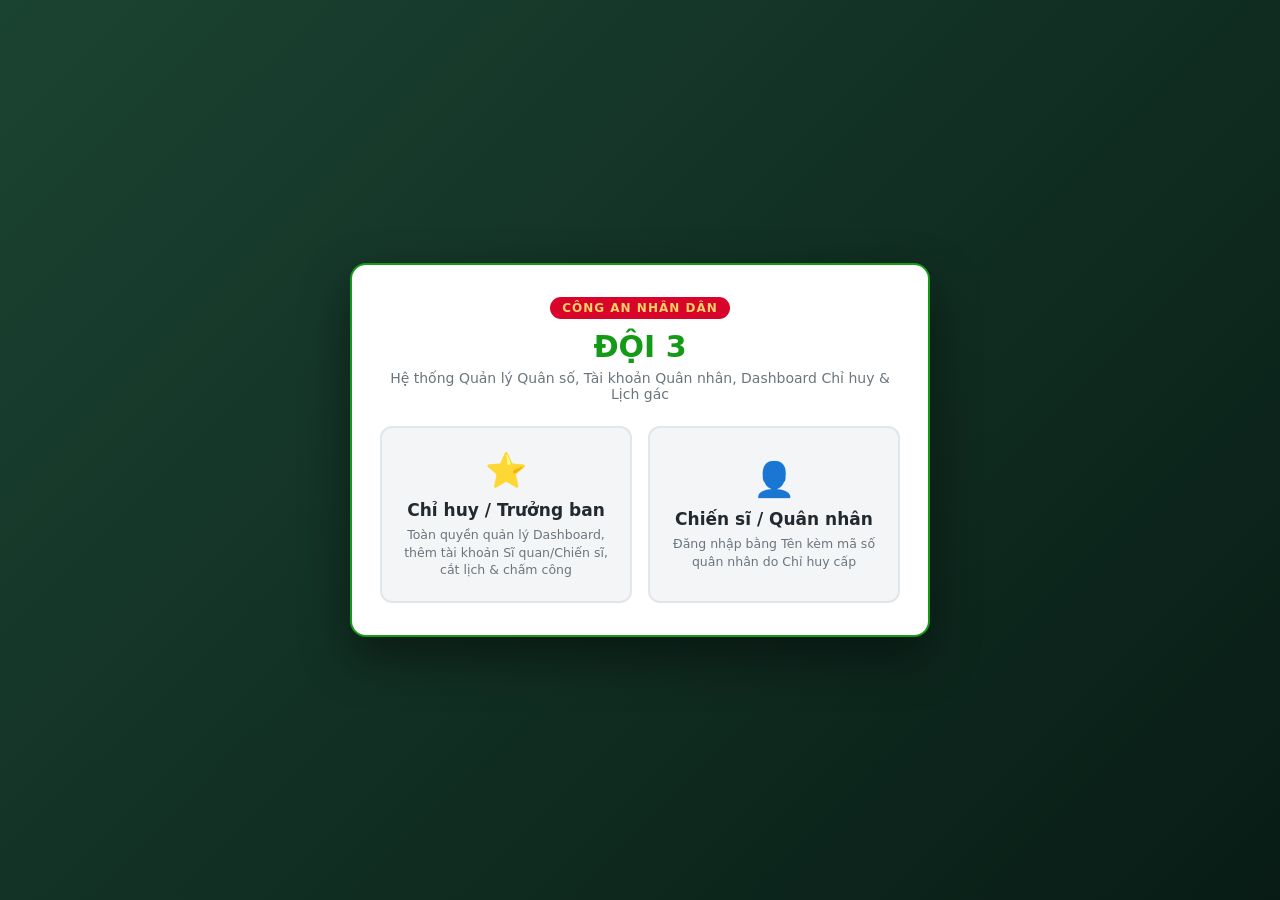
==== lich-gac-project/ban-giao.html @ 52bc806f "feat: sao luu tu dong, kiem tra du lieu, so ban giao, thong ke thang, PDF A4 va giu vang mat khi cat" ====
<!DOCTYPE html>
<html lang="vi">
<head>
  <meta charset="utf-8">
  <meta name="viewport" content="width=device-width, initial-scale=1, viewport-fit=cover">
  <title>Sổ Bàn Giao Trực Ban - ĐỘI 3 </title>
  <link rel="stylesheet" href="css/style.css">
  <style>
    @page { size: A4 portrait; margin: 12mm; }
    @media print {
      #handoverFormCard { display: none !important; }
      #handoverPrintArea { box-shadow: none; border: 0; padding: 0; }
      #handoverPrintArea table { width: 100%; }
    }
  </style>
</head>
<body>
<!-- TOP GREEN BAR -->
<header class="top-navbar">
  <div class="brand-group">
    <span class="brand-logo">ĐỘI 3</span>
    <span class="brand-title"> HỆ THỐNG LẬP LỊCH</span>
  </div>
  <form class="search-box" onsubmit="executeGlobalSearch(event)">
    <span>🔍</span>
    <input type="text" id="globalSearchInput" placeholder="Tìm chiến sĩ (VD: Bùi Văn Hùng, CS01) hoặc ca gác (VD: Ca 1)...">
    <button type="submit">Tìm kiếm</button>
  </form>
  <div class="top-actions">
    <button class="icon-btn-top" onclick="window.location.href='so-truc.html'" title="Yêu cầu đổi ca">
      🔔 Đổi ca <span id="pendingSwapCount" class="notif-badge">0</span>
    </button>
    <button class="icon-btn-top" id="btnChangePassTop" onclick="openPasswordModal()" title="Đổi mật khẩu Chỉ huy">🔑 Mật khẩu</button>
    <span id="roleBadge" class="role-pill"></span>
    <button class="btn-top-logout" onclick="logout()">Đăng xuất</button>
  </div>
</header>

<!-- SUB HEADER BAR -->
<div class="sub-navbar">
  <div class="sub-nav-left">
    <div class="widget-tag"><span class="plus">+</span> ĐỘI 3</div>
    <div class="active-module-title">SỔ BÀN GIAO TRỰC BAN</div>
  </div>
  <div>
    <label for="handoverDate" style="font-size:13px;font-weight:600;color:#555;margin-right:6px;">Ngày bàn giao:</label>
    <input type="date" id="handoverDate" onchange="renderHandover()">
  </div>
</div>

<!-- MODAL ĐỔI MẬT KHẨU CHỈ HUY -->
<div id="passwordModal" class="modal-backdrop">
  <div class="modal-card">
    <div class="modal-head">
      <h3>🔑 Đổi mật khẩu tài khoản Chỉ huy</h3>
      <button class="sec" onclick="closePasswordModal()">✕</button>
    </div>
    <form onsubmit="saveNewCommanderPassword(event)">
      <div class="form-group">
        <label>Tài khoản Chỉ huy cần đổi (chihuy / truongban / admin)</label>
        <input type="text" id="cpUser" value="chihuy" required>
      </div>
      <div class="form-group">
        <label>Mật khẩu hiện tại</label>
        <input type="password" id="cpOld" required>
      </div>
      <div class="form-group">
        <label>Mật khẩu mới</label>
        <input type="password" id="cpNew" required>
      </div>
      <div class="login-actions">
        <button type="button" class="sec" onclick="closePasswordModal()">Hủy</button>
        <button type="submit" class="pri">Lưu mật khẩu mới</button>
      </div>
    </form>
  </div>
</div>

<div class="app-shell">
  <aside class="left-sidebar">
    <a href="dashboard.html" class="side-link" id="navDash"><span class="side-icon">📊</span><span>Màn hình Dashboard</span></a>
    <a href="quan-ly-tai-khoan.html" class="side-link" id="navAccounts"><span class="side-icon">👥</span><span>Quản lý Tài khoản</span></a>
    <a href="quan-ly-lich.html" class="side-link" id="navManage"><span class="side-icon">📋</span><span>Quản lý lập lịch</span></a>
    <a href="lich-gac.html" class="side-link" id="navView"><span class="side-icon">📄</span><span>Trang hiển thị lịch gác</span></a>
    <a href="cham-cong.html" class="side-link" id="navMonthly"><span class="side-icon">🗓️</span><span>Bảng chấm công tháng</span></a>
    <a href="so-truc.html" class="side-link" id="navLog"><span class="side-icon">🔄</span><span>Đăng ký & Duyệt đổi ca</span></a>
    <a href="ban-giao.html" class="side-link active" id="navHandover"><span class="side-icon">📒</span><span>Sổ bàn giao trực ban</span></a>
    <a href="tim-kiem.html" class="side-link" id="navSearch"><span class="side-icon">🔍</span><span>Tra cứu Chiến sĩ & Ca gác</span></a>
  </aside>

  <main class="main-workspace">
    <!-- BIỂU MẪU GHI SỔ BÀN GIAO -->
    <section class="card no-print" id="handoverFormCard" style="margin-bottom:14px;">
      <h2>📝 Ghi nhận bàn giao trực ban</h2>
      <p class="sub" style="margin-top:0;">
        Ghi lại nội dung bàn giao giữa các ca trực: tình hình đơn vị, vũ khí trang bị, tài liệu, người vắng mặt và các việc cần theo dõi.
      </p>
      <form onsubmit="submitHandover(event)">
        <div class="two">
          <div class="form-group">
            <label>Ca bàn giao</label>
            <select id="handoverCa">
              <option value="">— Cả ngày / Không theo ca —</option>
              <option value="1">Ca 1</option>
              <option value="2">Ca 2</option>
              <option value="3">Ca 3</option>
              <option value="4">Ca 4</option>
            </select>
          </div>
          <div class="form-group">
            <label>Trạng thái</label>
            <select id="handoverStatus">
              <option value="done">✅ Đã bàn giao</option>
              <option value="pending">⏳ Chờ xử lý</option>
            </select>
          </div>
          <div class="form-group">
            <label>Người bàn giao</label>
            <input type="text" id="handoverFrom" list="dlHandoverNames" placeholder="VD: Đ/c Bùi Văn Hùng">
          </div>
          <div class="form-group">
            <label>Người nhận bàn giao</label>
            <input type="text" id="handoverTo" list="dlHandoverNames" placeholder="VD: Đ/c Trần Văn Hiệp">
          </div>
        </div>
        <div class="form-group">
          <label>Nội dung bàn giao</label>
          <textarea id="handoverContent" rows="4" maxlength="2000" placeholder="VD: Quân số đủ, vũ khí trang bị đầy đủ; đồng chí CS01 vắng có phép; cần kiểm tra lại camera vọng x10..." required></textarea>
        </div>
        <div class="login-actions" style="justify-content:flex-start;">
          <button type="submit" class="pri">💾 Lưu nội dung bàn giao</button>
          <button type="button" class="sec" onclick="window.print()">🖨 In sổ bàn giao</button>
        </div>
      </form>
      <datalist id="dlHandoverNames"></datalist>
    </section>

    <!-- KHU VỰC IN -->
    <section class="card" id="handoverPrintArea">
      <div class="military-print-header">
        <div>
          <b>ĐỘI 3 - TRUNG ĐOÀN 375</b><br>
          BỘ TƯ LỆNH CẢNH VỆ - BỘ CÔNG AN
        </div>
        <div>
          <b>SỔ BÀN GIAO TRỰC BAN</b><br>
          <span id="handoverPrintDate"></span>
        </div>
      </div>
      <h2 class="no-print" style="margin-top:0;">📒 Nội dung bàn giao trong ngày</h2>
      <p class="sub no-print" id="handoverSummary" style="margin-top:0;"></p>
      <div id="handoverList"></div>
      <div class="military-print-footer">
        <div>
          <b>Người bàn giao</b><br><br><br>
          <i>(Ký, ghi rõ họ tên)</i>
        </div>
        <div>
          <b>Người nhận bàn giao</b><br><br><br>
          <i>(Ký, ghi rõ họ tên)</i>
        </div>
        <div>
          <b>Chỉ huy Đội 3</b><br><br><br>
          <i>(Ký, ghi rõ họ tên)</i>
        </div>
      </div>
    </section>
  </main>
</div>

<script src="js/config.js"></script>
<script src="js/storage.js"></script>
<script>
  function initHandoverPage() {
    loadStorage();
    if (!requireRole()) return;
    updateTopBarShared();
    const dateEl = document.getElementById("handoverDate");
    dateEl.value = fmtDate(new Date());

    const all = [...parseNames(S.officers), ...parseNames(S.soldiers)];
    const dl = document.getElementById("dlHandoverNames");
    dl.innerHTML = "";
    all.forEach(n => {
      const o = document.createElement("option");
      o.value = n;
      dl.appendChild(o);
    });

    renderHandover();
  }

  function handoverStatusLabel(status) {
    return status === "pending"
      ? '<span style="color:#e65100;font-weight:bold;">⏳ Chờ xử lý</span>'
      : '<span style="color:#2e7d32;font-weight:bold;">✅ Đã bàn giao</span>';
  }

  function renderHandover() {
    const dateEl = document.getElementById("handoverDate");
    const holder = document.getElementById("handoverList");
    const summary = document.getElementById("handoverSummary");
    const printDate = document.getElementById("handoverPrintDate");
    if (!dateEl || !holder) return;

    const dateStr = dateEl.value || fmtDate(new Date());
    if (printDate) printDate.textContent = "Ngày " + vnFormat(dateStr);

    const list = getHandoverNotes(dateStr).slice().sort((a, b) =>
      String(a.ca || "0").localeCompare(String(b.ca || "0")) ||
      String(a.createdAt || "").localeCompare(String(b.createdAt || ""))
    );

    if (!list.length) {
      holder.innerHTML = '<p class="empty">Chưa có nội dung bàn giao nào cho ngày này.</p>';
      if (summary) summary.textContent = "Chưa có nội dung bàn giao.";
      return;
    }

    const pending = list.filter(x => x.status === "pending").length;
    if (summary) {
      summary.innerHTML = `Ngày <b>${vnFormat(dateStr)}</b> · ${list.length} nội dung · ` +
        (pending ? `<span style="color:#e65100;">${pending} việc chờ xử lý</span>` : `<span style="color:#2e7d32;">Đã xử lý xong</span>`);
    }

    const canEdit = getCurrentRole() === "commander";
    holder.innerHTML = `<div class="scroll"><table>
      <thead>
        <tr>
          <th style="width:44px;">STT</th>
          <th style="width:64px;">Ca</th>
          <th style="width:150px;">Người bàn giao</th>
          <th style="width:150px;">Người nhận</th>
          <th>Nội dung</th>
          <th style="width:110px;">Trạng thái</th>
          <th class="no-print" style="width:64px;">Xóa</th>
        </tr>
      </thead>
      <tbody>
        ${list.map((n, i) => `<tr>
          <td style="text-align:center;">${i + 1}</td>
          <td style="text-align:center;">${n.ca ? "Ca " + escHTML(n.ca) : "—"}</td>
          <td>${escHTML(n.from || "—")}</td>
          <td>${escHTML(n.to || "—")}</td>
          <td style="white-space:pre-wrap;">${escHTML(n.content)}</td>
          <td style="text-align:center;">${handoverStatusLabel(n.status)}</td>
          <td class="no-print" style="text-align:center;">
            ${canEdit ? `<button class="chip-remove" title="Xóa dòng bàn giao" onclick="removeHandover('${escHTML(n.id)}')">×</button>` : "—"}
          </td>
        </tr>`).join("")}
      </tbody>
    </table></div>`;
  }

  function submitHandover(ev) {
    ev.preventDefault();
    if (getCurrentRole() !== "commander") {
      alert("Chỉ có Chỉ huy / Trưởng ban mới được ghi sổ bàn giao!");
      return;
    }
    const res = addHandoverNote({
      date: document.getElementById("handoverDate").value,
      ca: document.getElementById("handoverCa").value,
      from: document.getElementById("handoverFrom").value,
      to: document.getElementById("handoverTo").value,
      content: document.getElementById("handoverContent").value,
      status: document.getElementById("handoverStatus").value
    });
    if (!res.ok) {
      alert("❌ " + res.error);
      return;
    }
    document.getElementById("handoverContent").value = "";
    renderHandover();
    alert("✅ Đã lưu nội dung bàn giao!");
  }

  function removeHandover(id) {
    if (getCurrentRole() !== "commander") {
      alert("Chỉ có Chỉ huy / Trưởng ban mới được xóa nội dung bàn giao!");
      return;
    }
    if (!confirm("Xóa dòng bàn giao này?")) return;
    const dateStr = document.getElementById("handoverDate").value || fmtDate(new Date());
    const res = deleteHandoverNote(dateStr, id);
    if (!res.ok) {
      alert("❌ " + res.error);
      return;
    }
    renderHandover();
  }

  window.onload = initHandoverPage;
</script>
</body>
</html>
---- lich-gac-project/css/style.css ----
:root {
  box-sizing: border-box;
  --primary-green: #149a16;
  --primary-green-dark: #0f7a11;
  --bg: #f3f5f7;
  --surface: #ffffff;
  --text: #22292f;
  --muted: #6c757d;
  --line: #e2e6ea;
  --accent: #149a16;
  --onacc: #ffffff;
  --hl: #e8f5e9;
  --bad: #d93025;
  --badbg: #fce8e6;
  --blue: #0066ff;
  --orange: #ff6600;
  --teal: #00cc88;
}

* { box-sizing: border-box; }
body {
  margin: 0;
  background: var(--bg);
  color: var(--text);
  font-family: system-ui, -apple-system, "Segoe UI", Roboto, sans-serif;
  min-height: 100vh;
}

/* ==================== TOP GREEN NAVBAR ==================== */
.top-navbar {
  height: 54px;
  background: var(--primary-green);
  color: #fff;
  display: flex;
  align-items: center;
  justify-content: space-between;
  padding: 0 18px;
  position: sticky;
  top: 0;
  z-index: 1000;
  box-shadow: 0 2px 6px rgba(0,0,0,0.12);
  gap: 12px;
}
.brand-group {
  display: flex;
  align-items: center;
  gap: 10px;
  flex-shrink: 0;
}
.brand-logo {
  background: #fff;
  color: var(--primary-green);
  font-weight: 900;
  font-size: 14px;
  padding: 4px 8px;
  border-radius: 6px;
}
.brand-title {
  font-size: 15px;
  font-weight: 700;
  white-space: nowrap;
}
.search-box {
  background: rgba(255,255,255,0.22);
  border-radius: 6px;
  padding: 4px 6px 4px 12px;
  width: 380px;
  max-width: 100%;
  display: flex;
  align-items: center;
  gap: 6px;
}
.search-box input {
  background: transparent;
  border: none;
  color: #fff;
  width: 100%;
  font-size: 13px;
  outline: none;
}
.search-box input::placeholder { color: rgba(255,255,255,0.85); }
.search-box button {
  background: #fff;
  color: var(--primary-green);
  border: none;
  padding: 5px 10px;
  border-radius: 4px;
  font-weight: 700;
  font-size: 12px;
  cursor: pointer;
  flex-shrink: 0;
}
.top-actions {
  display: flex;
  align-items: center;
  gap: 8px;
  flex-shrink: 0;
}
.icon-btn-top {
  background: rgba(0,0,0,0.18);
  color: #fff;
  border: none;
  padding: 6px 10px;
  border-radius: 6px;
  font-size: 12.5px;
  font-weight: 600;
  cursor: pointer;
  position: relative;
}
.icon-btn-top:hover { background: rgba(0,0,0,0.3); }
.notif-badge {
  background: #ff3b30;
  color: #fff;
  border-radius: 999px;
  padding: 1px 6px;
  font-size: 11px;
  font-weight: 800;
  margin-left: 4px;
}
.role-pill {
  background: rgba(0,0,0,0.2);
  padding: 5px 10px;
  border-radius: 999px;
  font-size: 12px;
  font-weight: 600;
}
.btn-top-logout {
  background: #fff;
  color: var(--primary-green);
  border: none;
  padding: 6px 10px;
  border-radius: 6px;
  font-weight: 700;
  font-size: 12px;
  cursor: pointer;
}

/* ==================== SUB HEADER BAR ==================== */
.sub-navbar {
  min-height: 44px;
  background: var(--surface);
  border-bottom: 1px solid var(--line);
  display: flex;
  align-items: center;
  justify-content: space-between;
  padding: 6px 20px;
  font-size: 13px;
  flex-wrap: wrap;
  gap: 10px;
}
.sub-nav-left {
  display: flex;
  align-items: center;
  gap: 14px;
}
.widget-tag {
  display: flex;
  align-items: center;
  gap: 6px;
  color: var(--muted);
  font-weight: 600;
}
.widget-tag span.plus {
  display: inline-flex;
  align-items: center;
  justify-content: center;
  width: 20px;
  height: 20px;
  border-radius: 50%;
  border: 1.5px solid var(--primary-green);
  color: var(--primary-green);
  font-weight: bold;
}
.active-module-title {
  color: var(--primary-green);
  font-weight: 700;
  text-transform: uppercase;
  border-left: 1px solid var(--line);
  padding-left: 14px;
}

/* ==================== APP SHELL WITH LEFT SIDEBAR ==================== */
.app-shell {
  display: flex;
  min-height: calc(100vh - 98px);
}
.left-sidebar {
  width: 235px;
  background: var(--surface);
  border-right: 1px solid var(--line);
  padding: 14px 10px;
  display: flex;
  flex-direction: column;
  gap: 5px;
  flex-shrink: 0;
}
.side-link {
  display: flex;
  align-items: center;
  gap: 10px;
  padding: 10px 12px;
  border-radius: 8px;
  text-decoration: none;
  color: var(--text);
  font-size: 13.5px;
  font-weight: 600;
  transition: all 0.15s ease;
  border: 1px solid transparent;
}
.side-link:hover {
  background: var(--hl);
  color: var(--primary-green);
}
.side-link.active {
  background: var(--hl);
  color: var(--primary-green);
  border-color: #c8e6c9;
  font-weight: 700;
}
.side-icon {
  font-size: 17px;
  width: 22px;
  text-align: center;
}

.main-workspace {
  flex: 1;
  padding: 18px 20px 36px;
  overflow-x: hidden;
}

/* ==================== DASHBOARD GRID LAYOUT ==================== */
.dash-top-row {
  display: grid;
  grid-template-columns: 1.35fr 1fr 0.95fr;
  gap: 16px;
  margin-bottom: 16px;
}
@media (max-width: 1100px) {
  .dash-top-row { grid-template-columns: 1fr; }
}
.kpi-grid-6 {
  display: grid;
  grid-template-columns: repeat(3, 1fr);
  gap: 12px;
}
@media (max-width: 680px) {
  .kpi-grid-6 { grid-template-columns: repeat(2, 1fr); }
}
.kpi-card {
  background: var(--surface);
  border: 1px solid var(--line);
  border-radius: 6px;
  padding: 18px 10px;
  text-align: center;
  box-shadow: 0 1px 3px rgba(0,0,0,0.03);
  display: flex;
  flex-direction: column;
  align-items: center;
  justify-content: center;
}
.kpi-star {
  width: 26px;
  height: 26px;
  border-radius: 50%;
  display: inline-flex;
  align-items: center;
  justify-content: center;
  color: #fff;
  font-size: 13px;
  margin-bottom: 8px;
}
.kpi-star.green { background: #188038; }
.kpi-star.blue { background: #0052cc; }
.kpi-star.orange { background: #e65100; }

.kpi-num { font-size: 25px; font-weight: 700; line-height: 1.2; margin-bottom: 5px; }
.kpi-num.green { color: #188038; }
.kpi-num.blue { color: #0052cc; }
.kpi-num.orange { color: #e65100; }

.kpi-label { font-size: 11px; font-weight: 600; text-transform: uppercase; }
.kpi-label.green { color: #188038; }
.kpi-label.blue { color: #0052cc; }
.kpi-label.orange { color: #e65100; }

.dash-panel {
  background: var(--surface);
  border: 1px solid var(--line);
  border-radius: 6px;
  display: flex;
  flex-direction: column;
  box-shadow: 0 1px 3px rgba(0,0,0,0.03);
}
.dash-panel-head {
  padding: 10px 14px;
  background: #fafafa;
  border-bottom: 1px solid var(--line);
  font-size: 13px;
  font-weight: 600;
  color: #555;
  display: flex;
  justify-content: space-between;
  align-items: center;
}
.dash-panel-body {
  padding: 14px;
  flex: 1;
  display: flex;
  flex-direction: column;
  justify-content: center;
}

.duty-list {
  max-height: 310px;
  overflow-y: auto;
  padding: 0;
  margin: 0;
  list-style: none;
}
.duty-item {
  display: flex;
  align-items: center;
  justify-content: space-between;
  padding: 10px 14px;
  border-bottom: 1px solid var(--line);
  font-size: 13px;
}
.duty-item:last-child { border-bottom: none; }
.duty-avatar {
  width: 30px;
  height: 30px;
  border-radius: 50%;
  background: var(--hl);
  color: var(--primary-green);
  font-weight: 700;
  display: inline-flex;
  align-items: center;
  justify-content: center;
  margin-right: 10px;
  font-size: 12px;
  flex-shrink: 0;
}
.duty-info { flex: 1; }
.duty-name { font-weight: 600; color: var(--text); display: block; }
.duty-sub { font-size: 11.5px; color: var(--muted); }
.duty-pct { font-weight: 700; color: #444; font-size: 12.5px; }

.dash-bottom-row {
  display: grid;
  grid-template-columns: 1fr 1fr;
  gap: 16px;
}
@media (max-width: 960px) {
  .dash-bottom-row { grid-template-columns: 1fr; }
}

/* ==================== AUTH SCREEN ==================== */
.auth-overlay {
  min-height: 100vh;
  background: linear-gradient(135deg, #1b4332 0%, #081c15 100%);
  display: flex;
  align-items: center;
  justify-content: center;
  padding: 20px;
}
.auth-box {
  background: var(--surface);
  color: var(--text);
  max-width: 580px;
  width: 100%;
  border-radius: 16px;
  padding: 32px 28px;
  box-shadow: 0 20px 50px rgba(0,0,0,0.45);
  text-align: center;
  border: 2px solid var(--primary-green);
}
.unit-badge {
  display: inline-block;
  background: #d90429;
  color: #ffd166;
  font-weight: 800;
  font-size: 12px;
  letter-spacing: 1px;
  padding: 4px 12px;
  border-radius: 999px;
  margin-bottom: 10px;
}
.auth-title { font-size: 30px; font-weight: 800; color: var(--primary-green); margin: 0 0 6px; text-transform: uppercase; }
.auth-sub { margin: 0 0 24px; color: var(--muted); font-size: 14px; }
.auth-btn-group { display: grid; grid-template-columns: 1fr 1fr; gap: 16px; }
@media (max-width: 520px) { .auth-btn-group { grid-template-columns: 1fr; } }
.auth-btn {
  display: flex;
  flex-direction: column;
  align-items: center;
  justify-content: center;
  padding: 22px 16px;
  border-radius: 12px;
  border: 2px solid var(--line);
  background: var(--bg);
  cursor: pointer;
  transition: all 0.2s ease;
}
.auth-btn:hover { border-color: var(--primary-green); background: var(--hl); transform: translateY(-2px); }
.auth-icon { font-size: 34px; margin-bottom: 10px; }
.auth-label { font-size: 17px; font-weight: 700; margin-bottom: 6px; color: var(--text); }
.auth-desc { font-size: 12.5px; color: var(--muted); line-height: 1.4; }

.login-form { text-align: left; background: var(--bg); padding: 20px; border-radius: 12px; border: 1px solid var(--line); }
.login-form h3 { margin: 0 0 14px; text-align: center; color: var(--primary-green); }
.form-group { margin-bottom: 12px; }
.form-group label { display: block; font-size: 13px; font-weight: 600; margin-bottom: 4px; }
.form-group input, .form-group select, .form-group textarea {
  width: 100%;
  padding: 9px 12px;
  border-radius: 6px;
  border: 1px solid var(--line);
  background: var(--surface);
  color: var(--text);
  font-size: 13.5px;
}
.login-error { color: var(--bad); font-size: 13px; font-weight: 600; margin-bottom: 10px; text-align: center; }
.login-actions { display: flex; justify-content: space-between; gap: 10px; margin-top: 14px; }
.login-hint { font-size: 12px; color: var(--muted); text-align: center; margin: 12px 0 0; }

/* ==================== MODALS ==================== */
.modal-backdrop {
  position: fixed;
  inset: 0;
  background: rgba(0,0,0,0.5);
  display: none;
  align-items: center;
  justify-content: center;
  z-index: 3000;
  padding: 16px;
}
.modal-backdrop.show { display: flex; }
.modal-card {
  background: var(--surface);
  border-radius: 12px;
  max-width: 560px;
  width: 100%;
  padding: 20px;
  border: 1px solid var(--line);
  box-shadow: 0 10px 30px rgba(0,0,0,0.25);
  max-height: 90vh;
  overflow-y: auto;
}
.modal-head {
  display: flex;
  justify-content: space-between;
  align-items: center;
  border-bottom: 1px solid var(--line);
  padding-bottom: 10px;
  margin-bottom: 14px;
}
.modal-head h3 { margin: 0; color: var(--primary-green); font-size: 16px; }

/* ==================== COMMON COMPONENTS ==================== */
h1 { font-size: 20px; margin: 0 0 4px; }
h2 { font-size: 16px; margin: 0 0 12px; }
p.sub { margin: 0 0 14px; color: var(--muted); font-size: 13px; }

.import-bar { display: flex; gap: 10px; margin-bottom: 12px; flex-wrap: wrap; }
.btn-file {
  background: var(--hl);
  color: var(--primary-green);
  padding: 7px 12px;
  border-radius: 6px;
  cursor: pointer;
  font-weight: 600;
  font-size: 13px;
  border: 1px solid var(--primary-green);
}
.btn-file input { display: none; }

.bar { display: flex; gap: 8px; flex-wrap: wrap; margin-bottom: 12px; align-items: center; }
button, input[type=date], input[type=month], input[type=text], select {
  font: inherit;
  font-size: 13px;
  padding: 7px 11px;
  border-radius: 6px;
  border: 1px solid var(--line);
  background: var(--surface);
  color: var(--text);
}
button { cursor: pointer; }
button:hover { border-color: var(--primary-green); }
button.pri { background: var(--primary-green); color: var(--onacc); border-color: var(--primary-green); font-weight: 600; }
button.sec { background: var(--hl); color: var(--primary-green); border-color: var(--primary-green); font-weight: 600; }
button.warn-btn { background: #fff3e0; color: #e65100; border-color: #ffb74d; font-weight: 600; }

.card {
  border: 1px solid var(--line);
  border-radius: 8px;
  background: var(--surface);
  padding: 16px;
  margin-bottom: 16px;
  box-shadow: 0 1px 3px rgba(0,0,0,0.02);
}
.two { display: grid; grid-template-columns: 1fr 1fr; gap: 12px; }
.three-col { display: grid; grid-template-columns: repeat(3, 1fr); gap: 12px; }
@media (max-width: 720px) { .two, .three-col { grid-template-columns: 1fr; } }
.two label { font-size: 13px; color: var(--muted); display: block; margin-bottom: 4px; }
textarea {
  width: 100%;
  display: block;
  font: inherit;
  font-size: 13px;
  padding: 8px;
  border: 1px solid var(--line);
  border-radius: 6px;
  background: var(--bg);
  color: var(--text);
  resize: vertical;
}

.scroll { overflow-x: auto; border: 1px solid var(--line); border-radius: 8px; background: var(--surface); }
table { border-collapse: collapse; width: 100%; min-width: 800px; }
th, td { border-bottom: 1px solid var(--line); border-right: 1px solid var(--line); padding: 6px 8px; text-align: center; vertical-align: middle; }
th:last-child, td:last-child { border-right: 0; }
thead th { background: #f8f9fa; font-size: 12.5px; color: var(--muted); font-weight: 600; padding: 9px 6px; }
thead th b { display: block; color: var(--text); font-size: 13.5px; margin-bottom: 2px; }

td.ca-title { font-weight: bold; background: #f8f9fa; width: 80px; color: var(--primary-green); }
td.slot-time { font-size: 12px; background: #f8f9fa; width: 110px; color: var(--muted); }

.cell { position: relative; }
td input.nm {
  width: 100%;
  font: inherit;
  font-size: 13px;
  padding: 6px 26px 6px 6px;
  border: 1px solid var(--line);
  border-radius: 6px;
  background: var(--bg);
  color: var(--text);
  text-align: center;
}
td input.nm.bad { border-color: var(--bad) !important; background: var(--badbg) !important; color: var(--bad) !important; font-weight: bold; }

input.sup {
  position: absolute;
  top: 2px;
  right: 2px;
  width: 24px;
  padding: 0;
  border: 0;
  background: transparent;
  font: inherit;
  font-size: 11px;
  font-weight: 700;
  color: var(--primary-green);
  text-align: center;
}

.unit-summary-box {
  background: var(--bg);
  border: 1px solid var(--line);
  border-left: 4px solid var(--primary-green);
  border-radius: 8px;
  padding: 14px 16px;
  margin-bottom: 16px;
}
.unit-total-header {
  display: flex;
  justify-content: space-between;
  align-items: center;
  flex-wrap: wrap;
  gap: 8px;
  font-size: 15px;
  margin-bottom: 12px;
  padding-bottom: 8px;
  border-bottom: 1px dashed var(--line);
}
.unit-total-header strong { color: var(--primary-green); font-size: 19px; }
.unit-sub { font-size: 13px; color: var(--muted); font-weight: 600; }
.stat-grid { display: grid; grid-template-columns: repeat(auto-fill, minmax(210px, 1fr)); gap: 8px; }
.stat-card {
  background: var(--surface);
  border: 1px solid var(--line);
  border-radius: 6px;
  padding: 8px 10px;
  font-size: 13px;
  display: flex;
  justify-content: space-between;
  align-items: center;
}
.stat-card b { color: var(--primary-green); font-size: 13.5px; }

.monthly-tbl { font-size: 11.5px; }
.monthly-tbl th, .monthly-tbl td { padding: 3px; min-width: 30px; }
.monthly-tbl td.tag-H { background: #e3f2fd; color: #1976d2; font-weight: bold; }
.monthly-tbl td.tag-CT { background: #fff3e0; color: #f57c00; font-weight: bold; }
.monthly-tbl td.tag-O { background: var(--badbg); color: var(--bad); font-weight: bold; }
.monthly-tbl td.tag-OV { background: #ffebee; color: #c62828; font-weight: bold; }
.monthly-tbl td.tag-P { background: #f3e5f5; color: #7b1fa2; font-weight: bold; }
.monthly-tbl td.tag-NB { background: #e8f5e9; color: #388e3c; font-weight: bold; }
.monthly-tbl td.tag-K { background: #f5f5f5; color: #616161; font-weight: bold; }
.monthly-tbl td.tag-X { background: var(--hl); color: var(--primary-green); font-weight: bold; }
.monthly-tbl td.tag-HALF { background: #fff8e1; color: #f57f17; font-weight: bold; }

.rest { padding-bottom: 12px; margin-bottom: 12px; border-bottom: 1px solid var(--line); }
.part { margin-top: 10px; }
.ph { font-size: 14px; font-weight: 600; }
.ph span { color: var(--primary-green); margin-left: 4px; }
.chips { display: flex; flex-wrap: wrap; gap: 6px; margin-top: 6px; }
.chip { background: var(--hl); color: var(--text); border-radius: 999px; padding: 3px 10px; font-size: 13px; }
.empty { color: var(--muted); font-size: 13px; }

/* Bộ chọn tên dạng chip + dropdown gợi ý tên */
.name-picker { position: relative; }
.name-picker-chips { margin: 0 0 6px; }
.name-picker-input {
  width: 100%; box-sizing: border-box; padding: 7px 9px;
  border: 1px solid var(--line); border-radius: 6px;
  background: var(--surface); color: var(--text); font-size: 13px;
}
.name-picker-input:focus { outline: 2px solid var(--primary-green); outline-offset: -1px; }
.name-picker.is-disabled { opacity: .6; }
.chip-removable { display: inline-flex; align-items: center; gap: 5px; padding-right: 5px; }
.chip-remove {
  border: 0; background: transparent; color: var(--muted); cursor: pointer;
  font-size: 15px; line-height: 1; padding: 0 2px; border-radius: 50%;
}
.chip-remove:hover { color: var(--bad); background: rgba(0, 0, 0, .06); }
.name-suggest-drop {
  position: fixed; z-index: 10050; display: none; max-height: 260px; overflow-y: auto;
  padding: 4px; background: var(--surface); border: 1px solid var(--line);
  border-radius: 8px; box-shadow: 0 10px 28px rgba(0, 0, 0, .2);
}
.name-suggest-item {
  display: flex; width: 100%; align-items: center; justify-content: space-between;
  gap: 10px; padding: 7px 9px; border: 0; border-radius: 6px;
  background: transparent; color: var(--text); text-align: left;
  font-size: 13px; cursor: pointer;
}
.name-suggest-item:hover, .name-suggest-item.active { background: var(--hl); color: var(--primary-green); font-weight: 600; }
.name-suggest-item small { color: var(--muted); font-size: 11px; white-space: nowrap; }
.name-suggest-empty { padding: 8px 10px; color: var(--muted); font-size: 13px; }

.item { display: grid; grid-template-columns: 170px 1fr; gap: 10px; align-items: start; margin-bottom: 10px; font-size: 13.5px; }
.warn { font-size: 13px; color: var(--bad); margin-top: 8px; font-weight: bold; }
.warn div.note-warn { color: #b45309; }
.warn div.note-info { color: #0b57d0; }
td input.nm.borrowed:not(.bad) {
  border-color: #ff9800 !important;
  background: #fff6e9 !important;
  box-shadow: inset 3px 0 0 #ff9800;
}

/* MILITARY PRINT HEADER & FOOTER */
.military-print-header, .military-print-footer { display: none; }

@media print {
  .top-navbar, .sub-navbar, .left-sidebar, .bar, .roster, .import-bar, .no-print, .modal-backdrop { display: none !important; }
  body { padding: 0; background: white; color: black; }
  .main-workspace { padding: 0; }
  td input, textarea { border: 0; background: transparent; }
  .military-print-header {
    display: flex !important;
    justify-content: space-between;
    margin-bottom: 16px;
    padding-bottom: 10px;
    border-bottom: 2px solid #000;
    font-size: 13px;
    text-align: center;
  }
  .military-print-footer {
    display: flex !important;
    justify-content: space-between;
    margin-top: 24px;
    font-size: 13px;
    text-align: center;
  }
}


/* ==================== PERSONNEL HOVER POPOVER CARD & PROFILE PAGE ==================== */
.person-hover-link {
  position: relative;
  cursor: pointer;
  color: var(--text);
  text-decoration: none;
  border-bottom: 1px dashed var(--primary-green);
  padding-bottom: 1px;
  transition: color 0.15s ease;
}
.person-hover-link:hover {
  color: var(--primary-green);
}
.personnel-hover-popover {
  position: fixed;
  z-index: 9999;
  width: 340px;
  background: var(--surface);
  border: 2px solid var(--primary-green);
  border-radius: 10px;
  box-shadow: 0 12px 32px rgba(0,0,0,0.22);
  padding: 14px 16px;
  pointer-events: none;
  display: none;
  text-align: left;
  font-size: 13px;
  line-height: 1.5;
}
.personnel-hover-popover.visible {
  display: block;
}
.pop-header {
  display: flex;
  align-items: center;
  gap: 10px;
  border-bottom: 1px solid var(--line);
  padding-bottom: 8px;
  margin-bottom: 8px;
}
.pop-avatar {
  width: 38px;
  height: 38px;
  border-radius: 50%;
  background: var(--hl);
  color: var(--primary-green);
  font-weight: 800;
  font-size: 15px;
  display: flex;
  align-items: center;
  justify-content: center;
  flex-shrink: 0;
  border: 1px solid var(--primary-green);
}
.pop-title-box h4 {
  margin: 0;
  font-size: 14.5px;
  color: var(--primary-green);
}
.pop-title-box span {
  font-size: 11.5px;
  color: var(--muted);
  font-weight: 600;
}
.pop-row {
  display: flex;
  justify-content: space-between;
  padding: 3px 0;
  border-bottom: 1px dashed #eee;
}
.pop-row:last-child { border-bottom: none; }
.pop-label { color: var(--muted); font-weight: 600; }
.pop-val { font-weight: 700; color: var(--text); text-align: right; max-width: 195px; }
/* ==================== SMART MERGED CELL & SPLIT SLOTS ==================== */
.single-ca-box {
  position: relative;
  display: flex;
  align-items: center;
  justify-content: center;
}
.btn-split-slot {
  position: absolute;
  bottom: 2px;
  right: 2px;
  font-size: 10px;
  padding: 1px 5px;
  border-radius: 4px;
  background: var(--hl);
  color: var(--primary-green);
  border: 1px solid #c8e6c9;
  cursor: pointer;
  opacity: 0.75;
  line-height: 1.2;
}
.btn-split-slot:hover {
  opacity: 1;
  background: var(--primary-green);
  color: #fff;
}
.split-slots-container {
  display: flex;
  flex-direction: column;
  gap: 4px;
  background: #f8faf9;
  padding: 4px;
  border-radius: 6px;
  border: 1px dashed var(--primary-green);
}
.split-slot-row {
  display: flex;
  align-items: center;
  gap: 4px;
}
.split-slot-time {
  font-size: 10.5px;
  font-weight: 700;
  color: var(--muted);
  width: 68px;
  text-align: left;
  flex-shrink: 0;
}
.btn-merge-slot {
  font-size: 10.5px;
  padding: 2px 6px;
  background: #fff3e0;
  color: #e65100;
  border: 1px solid #ffb74d;
  border-radius: 4px;
  cursor: pointer;
  align-self: flex-end;
}
.sub-shift-inline {
  display: flex;
  flex-direction: column;
  gap: 4px;
}
.sub-shift-item {
  padding: 4px 6px;
  border-bottom: 1px dashed var(--line);
  font-size: 12.5px;
}
.sub-shift-item:last-child {
  border-bottom: none;
}
.sub-shift-badge {
  display: inline-block;
  font-size: 10.5px;
  color: var(--muted);
  background: var(--bg);
  padding: 1px 5px;
  border-radius: 4px;
  margin-right: 4px;
}

/* ==================== RESPONSIVE MOBILE / TABLET ==================== */
@media screen and (max-width: 900px) {
  html { -webkit-text-size-adjust: 100%; }
  body { overflow-x: hidden; }

  /* Thanh tiêu đề: cho phép xuống dòng, ô tìm kiếm chiếm trọn 1 hàng.
     Bỏ dính (sticky) để trên điện thoại không chiếm mất màn hình khi cuộn. */
  .top-navbar {
    height: auto;
    min-height: 54px;
    flex-wrap: wrap;
    padding: 8px 10px;
    gap: 8px;
    position: static;
  }
  .brand-group { flex: 0 1 auto; min-width: 0; }
  .brand-title { font-size: 13px; line-height: 1.15; white-space: normal; }
  .search-box {
    order: 5;
    flex: 1 1 100%;
    width: 100%;
    padding: 5px 6px 5px 10px;
  }
  .search-box input { font-size: 14px; }
  .top-actions { flex: 1 1 auto; flex-wrap: wrap; justify-content: flex-end; gap: 6px; }
  .icon-btn-top, .btn-top-logout, .role-pill { font-size: 11.5px; padding: 5px 8px; }

  /* Thanh phụ */
  .sub-navbar { padding: 8px 10px; gap: 8px; }
  .sub-nav-left { flex-wrap: wrap; gap: 8px; }
  .active-module-title { border-left: 0; padding-left: 0; font-size: 12px; }
  .sub-navbar > div:last-child:not(:empty) {
    width: 100%;
    display: flex;
    flex-wrap: wrap;
    gap: 6px;
  }

  /* Sidebar chuyển thành thanh menu ngang cuộn được */
  .app-shell { flex-direction: column; min-height: 0; }
  .left-sidebar {
    width: 100%;
    flex-direction: row;
    flex-wrap: nowrap;
    overflow-x: auto;
    overflow-y: hidden;
    padding: 8px 10px;
    gap: 6px;
    border-right: 0;
    border-bottom: 1px solid var(--line);
    -webkit-overflow-scrolling: touch;
    scrollbar-width: thin;
  }
  .side-link {
    flex: 0 0 auto;
    white-space: nowrap;
    padding: 7px 10px;
    font-size: 12px;
    border-radius: 999px;
    background: var(--bg);
  }
  .side-icon { width: auto; font-size: 14px; }

  .main-workspace { padding: 12px 10px 28px; }
  .card { padding: 12px; }
  h2 { font-size: 15px; }
  p.sub { font-size: 12.5px; }

  /* Các thanh công cụ không bị tràn ngang */
  .bar { gap: 6px; }
  .bar input[type="text"],
  .bar select,
  .bar input[type="date"],
  .bar input[type="month"] {
    min-width: 0 !important;
    flex: 1 1 100%;
    width: 100%;
  }
  .bar button { flex: 0 1 auto; }

  .item { grid-template-columns: 1fr; gap: 4px; }
  .unit-total-header { font-size: 13.5px; }
  .unit-total-header strong { font-size: 17px; }
  .stat-grid { grid-template-columns: 1fr; }

  .modal-card { padding: 14px; }
  .auth-box { padding: 24px 16px; }
  .auth-title { font-size: 24px; }
  .auth-icon { font-size: 28px; }
  .login-actions { flex-wrap: wrap; }
  .login-actions > * { flex: 1 1 auto; }
  .personnel-hover-popover { width: min(340px, calc(100vw - 20px)); }

  /* Bảng rộng: cuộn ngang trong khung, cột đầu dính lại để dễ nhìn */
  .scroll { -webkit-overflow-scrolling: touch; }
  .scroll table { min-width: 760px; }
  .scroll table th:first-child,
  .scroll table td:first-child {
    position: sticky;
    left: 0;
    z-index: 2;
    background: #f8f9fa;
    box-shadow: 1px 0 0 var(--line);
  }
  .scroll table thead th:first-child { z-index: 3; }
  th, td { padding: 5px 6px; }
  td input.nm { font-size: 12.5px; padding: 5px 20px 5px 5px; }
  input.sup { width: 20px; font-size: 10px; }
  .split-slot-time { width: 54px; font-size: 9.5px; }
  .btn-split-slot { font-size: 9px; padding: 1px 3px; }
  .btn-merge-slot { font-size: 9.5px; padding: 2px 4px; }
}

@media screen and (max-width: 600px) {
  .brand-title { display: none; }
  .brand-logo { font-size: 12px; padding: 4px 7px; }
  .top-actions { flex: 1 1 auto; justify-content: flex-end; }
  .top-navbar { padding: 6px 8px; gap: 6px; }
  .search-box { padding: 3px 4px 3px 9px; }
  .search-box input { font-size: 13px; }
  .search-box button { padding: 4px 8px; font-size: 11.5px; }
  .role-pill {
    display: inline-block;
    max-width: 132px;
    overflow: hidden;
    text-overflow: ellipsis;
    white-space: nowrap;
    vertical-align: middle;
  }

  .main-workspace { padding: 10px 8px 24px; }
  .card { padding: 10px; }
  .unit-summary-box { padding: 12px; }
  .stat-card { font-size: 12px; }
  .chip { font-size: 12px; padding: 3px 8px; }

  /* Thanh công cụ cắt lịch: nút quan trọng chiếm trọn hàng */
  .schedule-toolbar #date,
  .schedule-toolbar #historySelect,
  .schedule-toolbar #gen,
  .schedule-toolbar #genWeek,
  .schedule-toolbar #now {
    flex: 1 1 100%;
    width: 100%;
  }
  .schedule-toolbar #now { text-align: center; }
  .schedule-toolbar #prev,
  .schedule-toolbar #next,
  .schedule-toolbar #today { flex: 1 1 30%; }
  .schedule-toolbar button { font-size: 12px; padding: 7px 8px; }

  .kpi-grid-6 { grid-template-columns: repeat(2, minmax(0, 1fr)); }
  .kpi-card { padding: 12px 6px; }
  .kpi-num { font-size: 21px; }
  .kpi-label { font-size: 10px; }

  .dash-panel-head { font-size: 12px; padding: 8px 10px; }
  .dash-panel-body { padding: 10px; }
  .duty-item { padding: 8px 10px; font-size: 12px; }
  .duty-sub { font-size: 10.5px; }

  .monthly-tbl { font-size: 10.5px; }
  .monthly-tbl th, .monthly-tbl td { padding: 2px; min-width: 26px; }
}

@media screen and (max-width: 420px) {
  .top-actions { gap: 4px; }
  .icon-btn-top, .btn-top-logout, .role-pill { font-size: 10.5px; padding: 4px 6px; }
  .role-pill { max-width: 110px; }
  .bar button { font-size: 11.5px; padding: 6px 7px; }
  .card { padding: 9px; }
  h2 { font-size: 14px; }
  .unit-total-header strong { font-size: 16px; }
  .scroll table { min-width: 720px; }
}

/* ==================== BẢN SAO LƯU TỰ ĐỘNG & CẢNH BÁO BẢO MẬT ==================== */
.snapshot-list {
  max-height: 380px;
  overflow-y: auto;
  border: 1px solid var(--line);
  border-radius: 8px;
  background: var(--surface);
}
.snapshot-item {
  display: flex;
  align-items: center;
  justify-content: space-between;
  gap: 10px;
  padding: 9px 12px;
  border-bottom: 1px solid var(--line);
}
.snapshot-item:last-child { border-bottom: 0; }
.snapshot-info { display: flex; flex-direction: column; text-align: left; font-size: 13px; }
.snapshot-info span { color: var(--muted); font-size: 12px; }

.security-banner {
  position: fixed;
  left: 0;
  right: 0;
  bottom: 0;
  z-index: 10040;
  display: flex;
  align-items: center;
  justify-content: center;
  gap: 10px;
  flex-wrap: wrap;
  padding: 8px 14px;
  background: #fff3e0;
  border-top: 2px solid #ffb74d;
  color: #8a4b00;
  font-size: 13px;
  text-align: center;
}

/* ==================== IN / XUẤT PDF CHUẨN A4 ==================== */
@page { size: A4 portrait; margin: 12mm; }

@media print {
  table { page-break-inside: auto; }
  thead { display: table-header-group; }
  tfoot { display: table-footer-group; }
  tr, td, th { page-break-inside: avoid; }
  .security-banner, .snapshot-list { display: none !important; }
  .pdf-export { display: block !important; }
}
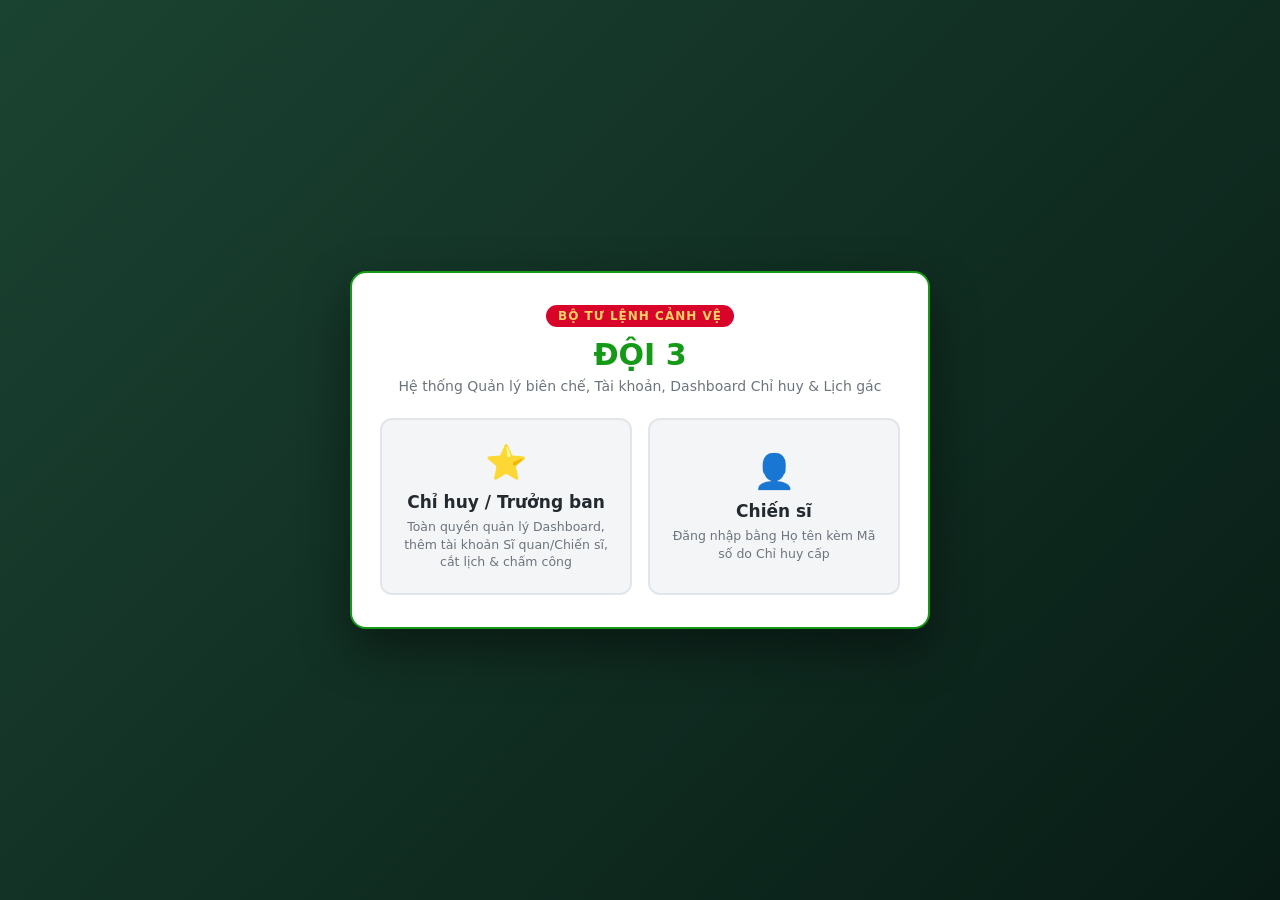
==== commit a6783cdd: "feat: nen mong backend Supabase (Muc 8) - auth that, app_state JSONB, audit log - supabase/schema.sq" ====
--- a/lich-gac-project/ban-giao.html
+++ b/lich-gac-project/ban-giao.html
@@ -169,6 +169,8 @@
 </div>
 
 <script src="js/config.js"></script>
+<script src="vendor/supabase.js"></script>
+<script src="js/backend.js"></script>
 <script src="js/storage.js"></script>
 <script>
   function initHandoverPage() {
--- a/lich-gac-project/css/style.css
+++ b/lich-gac-project/css/style.css
@@ -652,6 +652,11 @@
 
 /* MILITARY PRINT HEADER & FOOTER */
 .military-print-header, .military-print-footer { display: none; }
+/* Tiêu đề chỉ hiện khi in (bản chấm công). */
+.print-only-title { display: none; }
+/* Khoảng trống ký tên cố định: html2canvas không vẽ các thẻ <br> cuối khối,
+   nên dùng khối có chiều cao thật để chữ ký không bị dồn lên trong PDF. */
+.military-print-footer .signature-space { display: block; height: 18mm; }
 
 @media print {
   .top-navbar, .sub-navbar, .left-sidebar, .bar, .roster, .import-bar, .no-print, .modal-backdrop { display: none !important; }
@@ -674,6 +679,13 @@
     font-size: 13px;
     text-align: center;
   }
+  .print-only-title {
+    display: block !important;
+    text-align: center;
+    font-size: 16px;
+    font-weight: 800;
+    margin: 0 0 12px;
+  }
 }
 
 
@@ -690,6 +702,129 @@
 .person-hover-link:hover {
   color: var(--primary-green);
 }
+/* "Số mũ" (số ngày làm liên tiếp) hiển thị cạnh tên trong các bảng lịch. */
+.person-with-streak { white-space: nowrap; }
+.rank-tag {
+  display: inline-block;
+  margin-right: 4px;
+  padding: 1px 4px;
+  border-radius: 3px;
+  border: 1px solid #e0b84c;
+  background: #fff3cd;
+  color: #8a5a00;
+  font-size: 10px;
+  font-weight: 800;
+  line-height: 1.2;
+  vertical-align: middle;
+  text-decoration: none;
+}
+/* Cấp bậc hàm hiển thị ngay trong ô lịch đang sửa. */
+.rank-badge {
+  position: absolute;
+  top: 50%;
+  left: 3px;
+  transform: translateY(-50%);
+  z-index: 2;
+  padding: 1px 3px;
+  border-radius: 3px;
+  border: 1px solid #e0b84c;
+  background: #fff3cd;
+  color: #8a5a00;
+  font-size: 9.5px;
+  font-weight: 800;
+  line-height: 1.1;
+  pointer-events: none;
+}
+.cell.has-rank input.nm { padding-left: 30px; }
+.pdf-export .cell.has-rank > span:not(.rank-badge) { padding-left: 30px; }
+/* Thanh xác nhận chỉnh sửa vắng mặt trước khi cắt lịch. */
+.absence-confirm-bar {
+  display: none;
+  align-items: center;
+  justify-content: space-between;
+  flex-wrap: wrap;
+  gap: 10px;
+  margin: 10px 0;
+  padding: 10px 12px;
+  border: 1px solid #e0b84c;
+  border-left: 5px solid #d97706;
+  border-radius: 8px;
+  background: #fffbea;
+  font-size: 13.5px;
+  font-weight: 700;
+  color: #8a5a00;
+}
+.streak-sup {
+  display: inline-block;
+  margin-left: 3px;
+  font-size: 0.72em;
+  font-weight: 800;
+  line-height: 1;
+  color: var(--primary-green);
+  vertical-align: super;
+  text-decoration: none;
+}
+/* KỶ LUẬT: người bị phạt làm 7 ngày liên tục */
+.punish-list {
+  display: flex;
+  flex-wrap: wrap;
+  gap: 6px;
+  margin-top: 8px;
+  min-height: 26px;
+}
+.punish-chip {
+  display: inline-flex;
+  align-items: center;
+  gap: 5px;
+  padding: 3px 6px 3px 8px;
+  border: 1px solid #e0b84c;
+  border-radius: 999px;
+  background: #fffbea;
+  color: #8a5a00;
+  font-size: 12px;
+  line-height: 1.25;
+}
+.punish-chip b { font-weight: 800; }
+.punish-chip .punish-range {
+  font-size: 11px;
+  font-weight: 600;
+  opacity: 0.85;
+  white-space: nowrap;
+}
+.punish-chip.active {
+  border-color: #c2410c;
+  background: #fff1e6;
+  color: #9a3412;
+  box-shadow: 0 0 0 2px rgba(194, 65, 12, 0.12);
+}
+.punish-x {
+  width: 18px;
+  height: 18px;
+  padding: 0;
+  border: 0;
+  border-radius: 50%;
+  background: transparent;
+  color: inherit;
+  font-size: 14px;
+  font-weight: 800;
+  line-height: 1;
+  cursor: pointer;
+}
+.punish-x:hover { background: rgba(154, 52, 18, 0.15); }
+/* Dấu ⚖ trong ô lịch của người đang trong thời hạn phạt. */
+.cell.punished::after {
+  content: "⚖";
+  position: absolute;
+  right: 3px;
+  bottom: 1px;
+  z-index: 2;
+  font-size: 11px;
+  line-height: 1;
+  color: #c2410c;
+  pointer-events: none;
+}
+.cell.punished input.nm { padding-right: 20px; }
+.pdf-export .cell.punished::after { display: none; }
 .personnel-hover-popover {
   position: fixed;
   z-index: 9999;
@@ -807,6 +942,41 @@
   cursor: pointer;
   align-self: flex-end;
 }
+
+/* ==================== GỘP CỘT CA + KHUNG GIỜ ==================== */
+/* Cột "Ca / Khung giờ" gộp 2 cột cũ, chừa thêm chỗ cho tên chiến sĩ. */
+th.ca-head,
+td.ca-merged { width: 118px; }
+.ca-time-lines { margin-top: 6px; }
+.ca-time-line {
+  font-size: 11px;
+  font-weight: 600;
+  color: var(--muted);
+  line-height: 1.3;
+  padding: 3px 0;
+  border-top: 1px solid var(--line);
+}
+.ca-time-line:last-child { border-bottom: 1px solid var(--line); }
+
+/* Cột "Khung giờ" riêng chỉ xuất hiện khi có ca lẻ. */
+td.extra-time-col { width: 92px; }
+.extra-time-list {
+  display: flex;
+  flex-direction: column;
+  gap: 4px;
+  padding: 4px 0;
+}
+.extra-time-line {
+  display: flex;
+  align-items: center;
+  justify-content: center;
+  min-height: 30px;
+  font-size: 10.5px;
+  font-weight: 700;
+  color: var(--muted);
+  border-bottom: 1px dashed var(--line);
+}
+.extra-time-line:last-child { border-bottom: 0; }
 .sub-shift-inline {
   display: flex;
   flex-direction: column;
@@ -1055,4 +1225,108 @@
   tr, td, th { page-break-inside: avoid; }
   .security-banner, .snapshot-list { display: none !important; }
   .pdf-export { display: block !important; }
+}
+
+/* Khi xuất PDF, khung xuất luôn rộng 277mm nhưng media query vẫn tính theo
+   cửa sổ trình duyệt. Các override dưới đây giữ bố cục desktop, tránh việc
+   cửa sổ hẹp kích hoạt giao diện mobile (1 cột, cột đầu sticky...). */
+.pdf-export .card { padding: 16px; }
+.pdf-export h2 { font-size: 16px; }
+.pdf-export p.sub { font-size: 13px; }
+.pdf-export .item { grid-template-columns: 170px 1fr; gap: 10px; }
+.pdf-export .stat-grid { grid-template-columns: repeat(auto-fill, minmax(210px, 1fr)); }
+.pdf-export .unit-total-header { font-size: 15px; }
+.pdf-export .unit-total-header strong { font-size: 19px; }
+.pdf-export .scroll table { min-width: 0; }
+.pdf-export .scroll table th:first-child,
+.pdf-export .scroll table td:first-child {
+  position: static;
+  z-index: auto;
+  box-shadow: none;
+}
+.pdf-export th, .pdf-export td { padding: 6px 8px; }
+.pdf-export td input.nm { font-size: 13px; padding: 6px 26px 6px 6px; }
+.pdf-export .pdf-sup {
+  display: inline;
+  margin-left: 3px;
+  font-size: 0.7em;
+  font-weight: 800;
+  line-height: 1;
+  color: #000;
+  vertical-align: super;
+}
+/* Ô gộp cả ca đang dùng flex (dành cho nút thao tác trên màn hình). Trong bản
+   in, chuyển về block để <sup> giữ được vertical-align: super. */
+.pdf-export .single-ca-box { display: block; }
+.pdf-export .cell { position: static; }
+.pdf-export .cell.has-rank { position: relative; }
+/* Tiêu đề 2 cột của bản PDF: phải tách đều 2 bên, nếu không hai khối chữ dài
+   sẽ chạy vào nhau (BỘ TƯ LỆNH CẢNH VỆ / CỘNG HÒA XÃ HỘI...). */
+.pdf-export .military-print-header {
+  display: flex;
+  justify-content: space-between;
+  align-items: flex-start;
+  gap: 24px;
+  margin-bottom: 14px;
+  padding-bottom: 8px;
+  border-bottom: 2px solid #000;
+  font-size: 13px;
+  line-height: 1.35;
+  text-align: center;
+}
+.pdf-export .military-print-header > div { flex: 1 1 0; }
+.pdf-export .military-print-header b { font-size: 13.5px; }
+.pdf-export .military-print-footer { width: 100%; table-layout: fixed; }
+.pdf-export .military-print-footer > div {
+  display: table-cell;
+  width: 50%;
+  text-align: center;
+  vertical-align: top;
+}
+.pdf-export .split-slot-time { width: 68px; font-size: 10.5px; }
+.pdf-export .btn-split-slot, .pdf-export .btn-merge-slot { display: none !important; }
+
+/* Bản in PDF: bảng lịch gọn trên 1 trang, phần còn lại sang trang sau.
+   Mỗi trang là một khối cao gần đúng vùng in (189mm) và canh giữa nội dung
+   theo chiều dọc, nhờ đó nội dung nằm chính giữa tờ giấy và không bị cắt. */
+.pdf-export .pdf-page {
+  display: table;
+  width: 100%;
+  height: 189mm;
+  box-sizing: border-box;
+}
+.pdf-export .pdf-page-inner {
+  display: table-cell;
+  width: 100%;
+  vertical-align: middle;
+}
+.pdf-export .pdf-page-2 { page-break-before: always; break-before: page; }
+.pdf-export .pdf-absence-summary {
+  display: grid;
+  grid-template-columns: 1fr 1fr;
+  gap: 4px 18px;
+  font-size: 11.5px;
+  line-height: 1.35;
+}
+.pdf-export .pdf-abs-line { padding: 2px 0; border-bottom: 1px dashed #ddd; }
+.pdf-export .pdf-abs-line b { color: #000; }
+.pdf-export .pdf-rest-summary { font-size: 12px; line-height: 1.4; }
+.pdf-export .pdf-rest-line { padding: 2px 0; }
+
+/* Bản in trực tiếp (nút "In lịch"): chỉ in đúng khung đã tinh gọn, không in
+   toàn bộ giao diện quản lý phía sau. */
+.print-clone {
+  position: fixed;
+  left: -99999px;
+  top: 0;
+}
+@media print {
+  body.printing-clone > *:not(.print-clone) { display: none !important; }
+  .print-clone {
+    position: static !important;
+    left: auto !important;
+    top: auto !important;
+    width: 277mm !important;
+    margin: 0 !important;
+  }
 }
